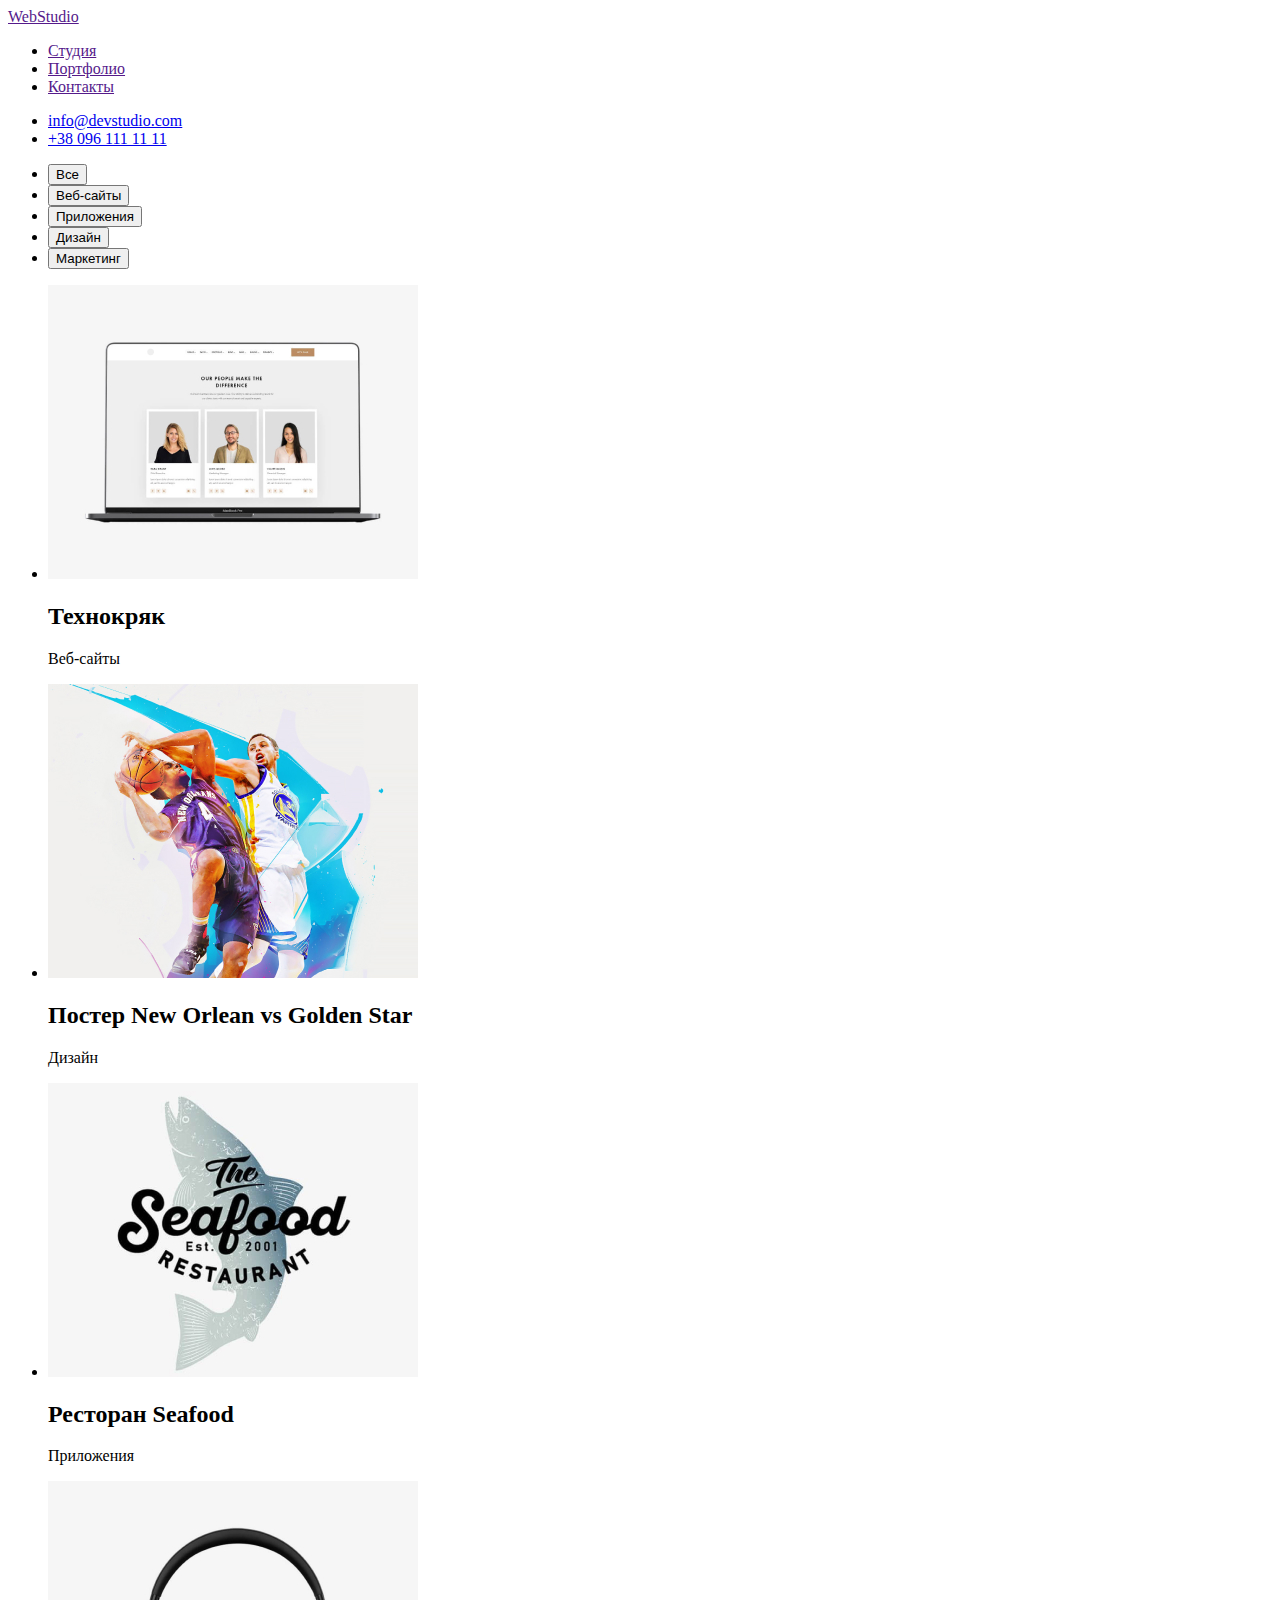
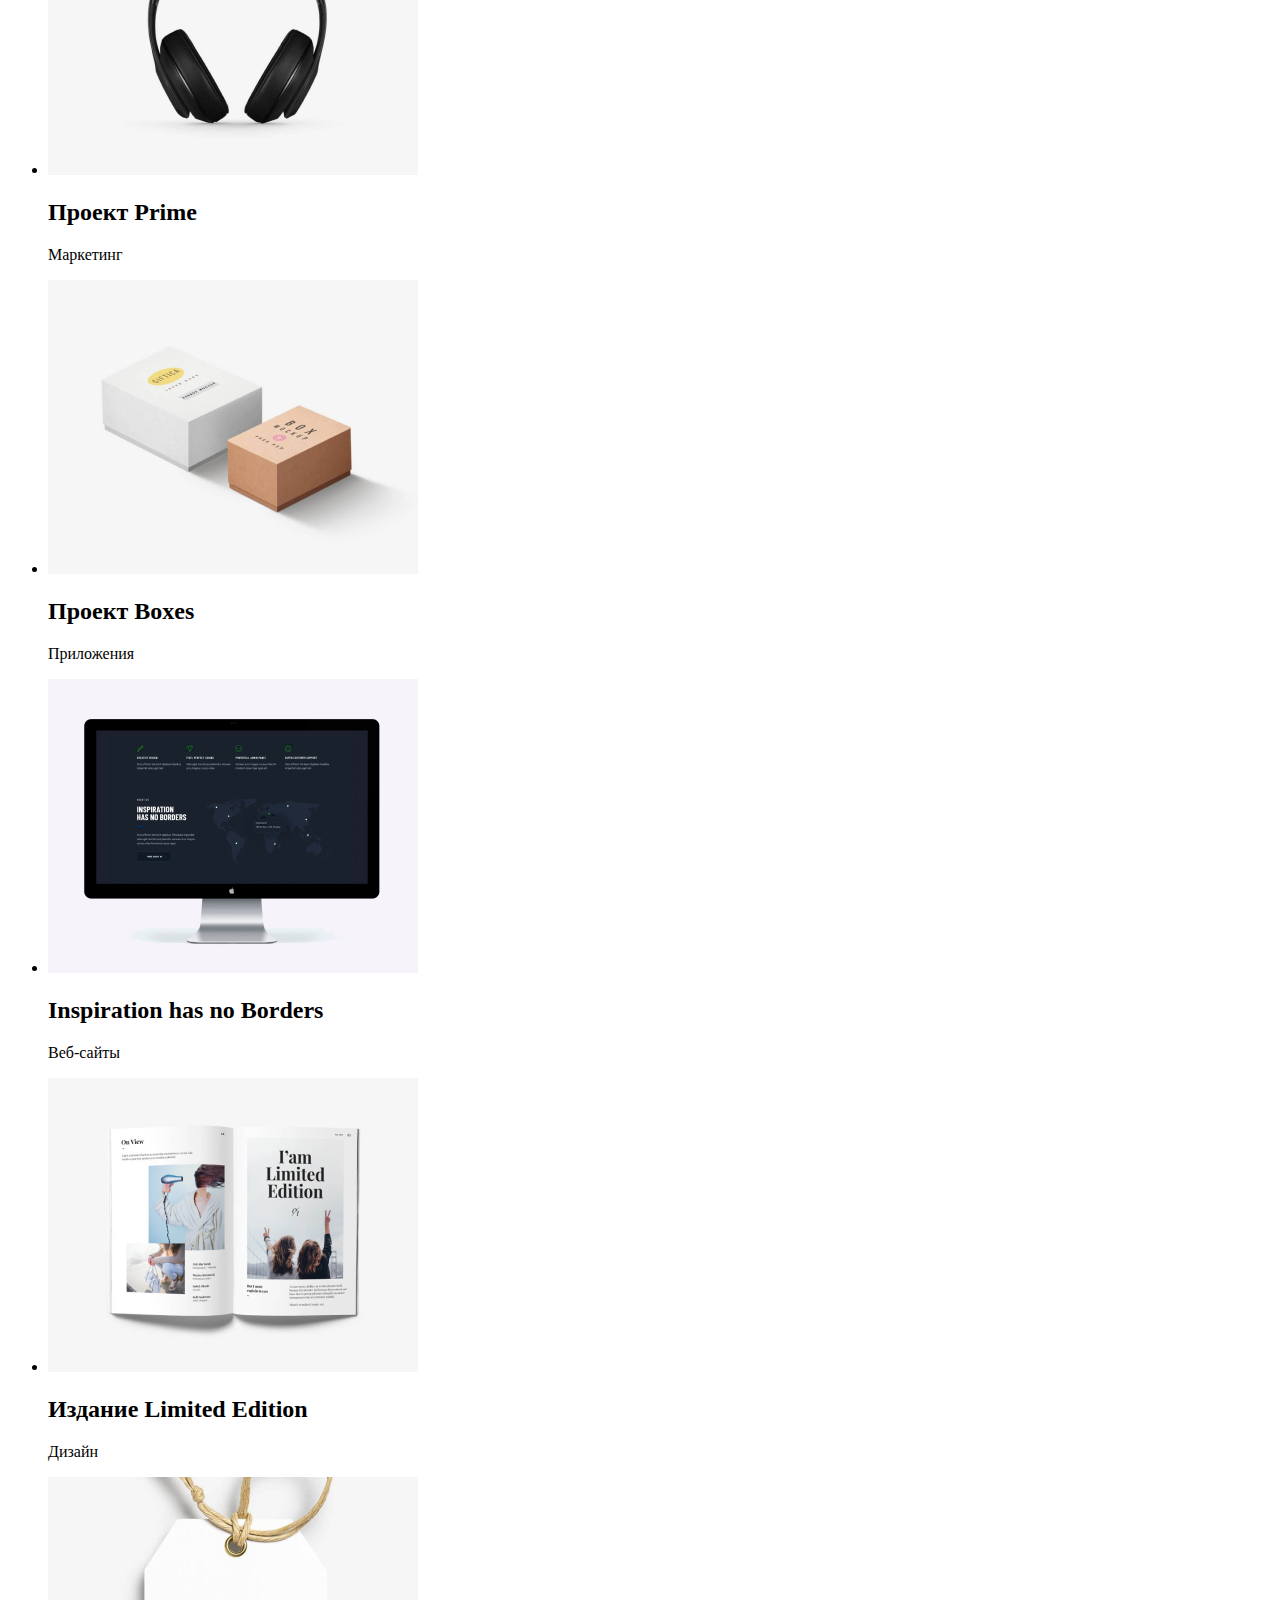
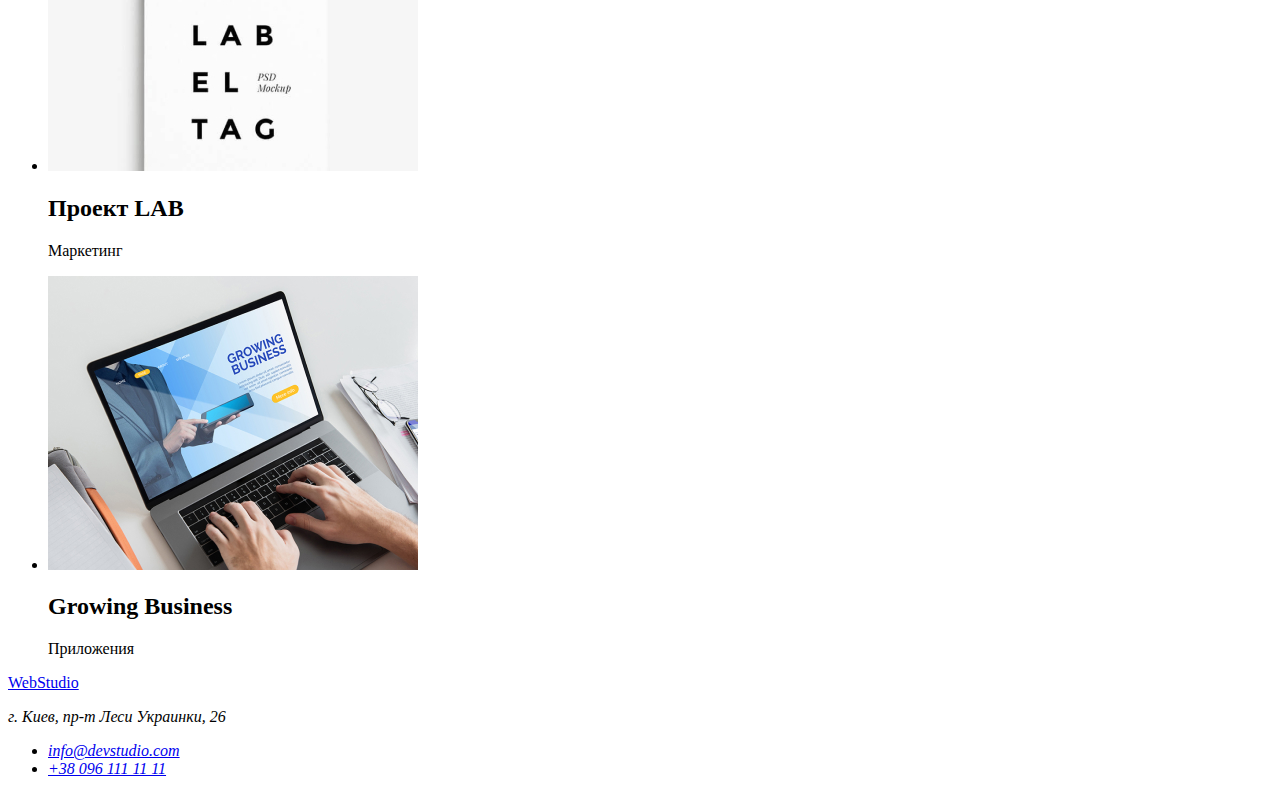
==== portofolio.html @ fb220330 "Сделана разметка Портофолио html" ====
<!DOCTYPE html>
<html lang="ru">
<head>
    <meta charset="UTF-8">
    <meta name="viewport" content="width=device-width, initial-scale=1.0">
    <title>WebStudio-Портфолио</title>
</head>
<body>
    <!--Навигация-->
    <header>
        <nav>
            <a href=""> WebStudio </a>
            <ul>
                <li><a href="">Студия</a></li>
                <li><a href="">Портфолио</a></li>
                <li><a href="">Контакты</a></li>
            </ul>
        </nav>   
            <ul>
                <li><a href="mailto:info@devstudio.com">info@devstudio.com</a></li>
                <li><a href="telto:+380961111111">+38 096 111 11 11</a></li>
            </ul>
    </header>

<!--Виды проектов-->
    <section>
        <ul>
            <li><button>Все</button></li>
            <li><button>Веб-сайты</button></li>
            <li><button>Приложения</button></li>
            <li><button>Дизайн</button></li>
            <li><button>Маркетинг</button></li>
        </ul>
    </section>

<!--Все Проекты-->
    <section>
        <ul>
            <li>
                <img src="/portfolio_img/portfolio-1.jpg" width="370" height="294" alt="Экран компьютера">
                    <h2>Технокряк</h2>
                    <p>Веб-сайты</p>
            </li>
            <li>
                <img src="/portfolio_img/portfolio-2.jpg" width="370" height="294" alt="Баскетболисты">
                    <h2>Постер New Orlean vs Golden Star</h2>
                    <p>Дизайн</p>
            </li>
            <li>
                <img src="/portfolio_img/portfolio-3.jpg" width="370" height="294" alt="Лого ресторана">
                    <h2>Ресторан Seafood</h2>
                    <p>Приложения</p>
            </li>
            <li>
                <img src="/portfolio_img/portfolio-4.jpg" width="370" height="294" alt="Наушники">
                    <h2>Проект Prime</h2>
                    <p>Маркетинг</p>
            </li>
            <li>
                <img src="/portfolio_img/portfolio-5.jpg" width="370" height="294" alt="Коробки">
                    <h2>Проект Boxes</h2>
                    <p>Приложения</p>
            </li>
            <li>
                <img src="/portfolio_img/portfolio-6.jpg" width="370" height="294" alt="Экран монитора">
                    <h2>Inspiration has no Borders</h2>
                    <p>Веб-сайты</p>
            </li>
            <li>
                <img src="portfolio_img/portfolio-7.jpg"width="370" height="294"  alt="Газета">
                    <h2>Издание Limited Edition</h2>
                    <p>Дизайн</p>
            </li>
            <li>
                <img src="/portfolio_img/portfolio-8.jpg" width="370" height="294" alt="Этикетка">
                    <h2>Проект LAB</h2>
                    <p>Маркетинг</p>
            </li>
            <li>
                <img src="/portfolio_img/portfolio-9.jpg" alt="Ноутбук">
                    <h2>Growing Business</h2>
                    <p>Приложения</p>
            </li>
        </ul>
    </section>
    
<!--Подвал страницы-->
<footer>
    <a href="/index.html"> WebStudio </a>  
    
<!--Контакты и адрес-->
      <address>
          <p> г. Киев, пр-т Леси Украинки, 26 </p>
          <ul>
            <li><a href="mailto:info@devstudio.com">info@devstudio.com</a></li>
            <li><a href="telto:+380961111111">+38 096 111 11 11</a></li>  
          </ul>
      </address>
</footer>
</body>
</html>
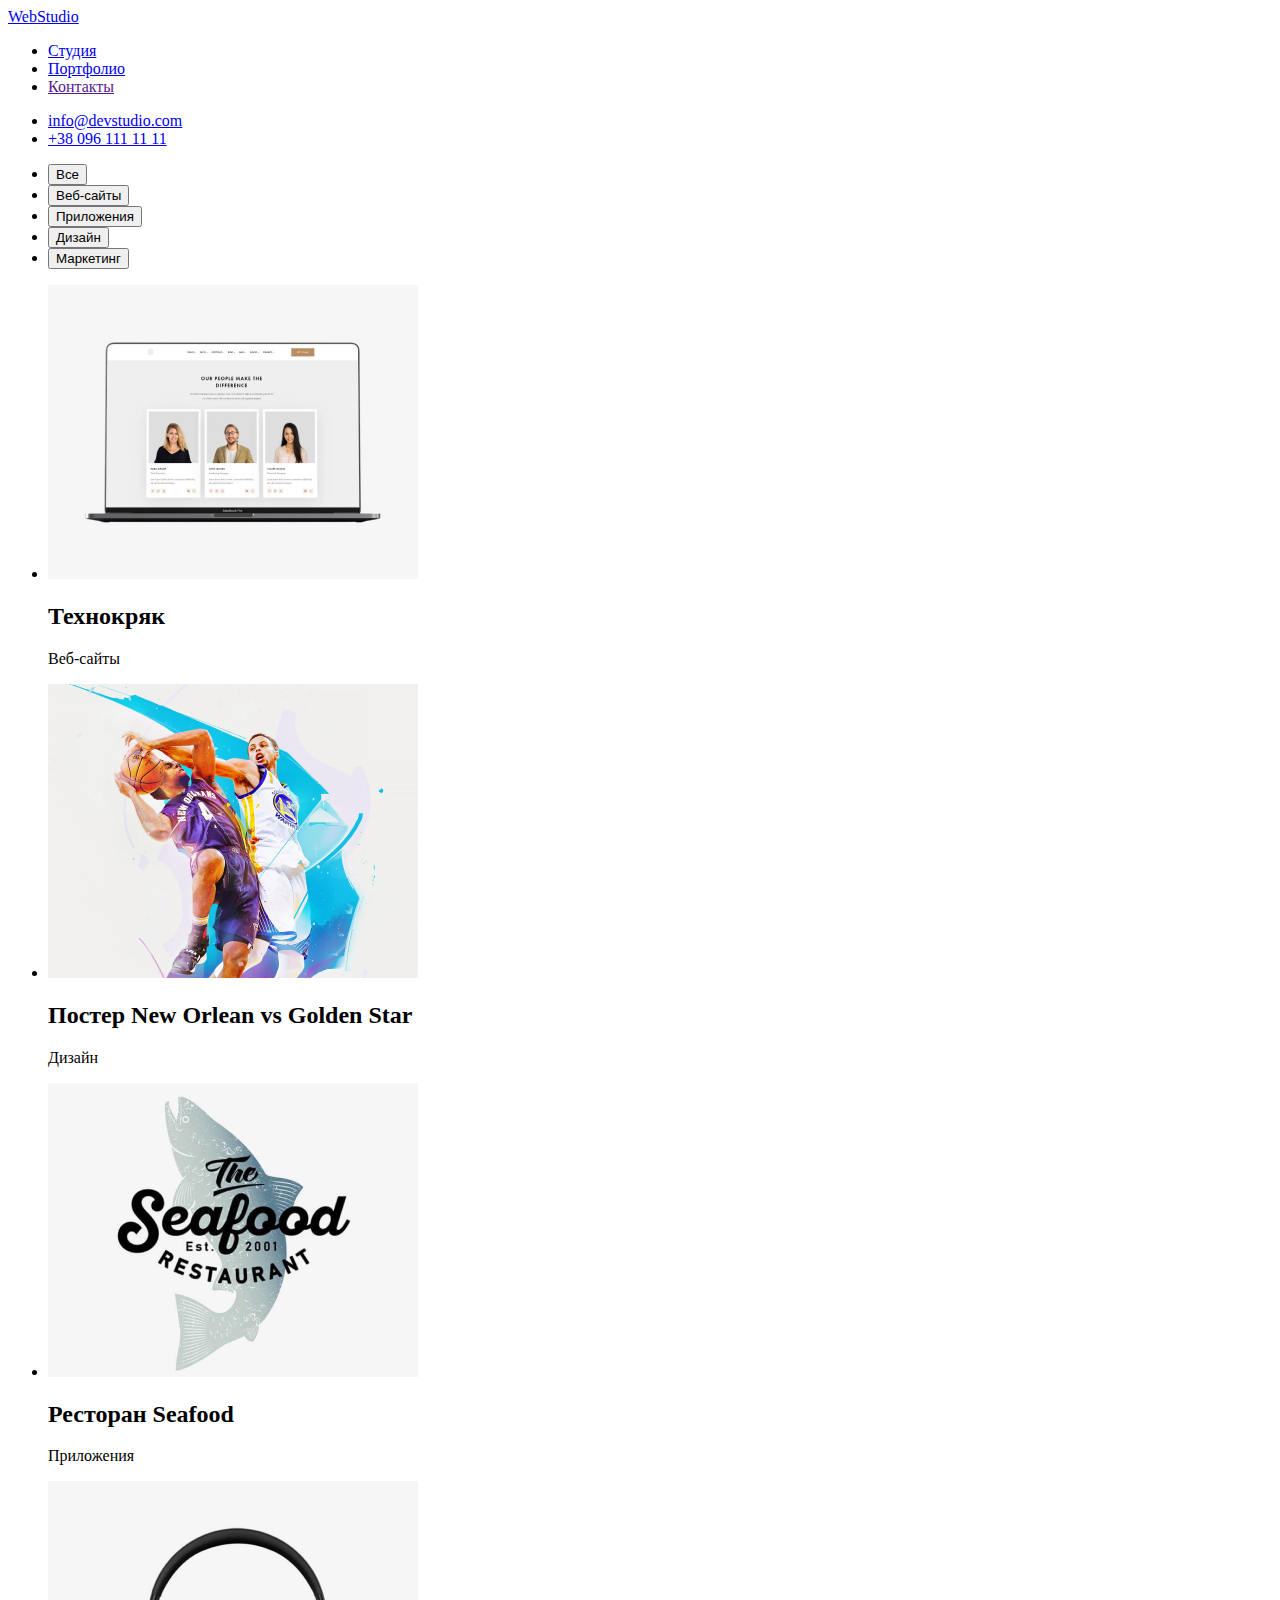
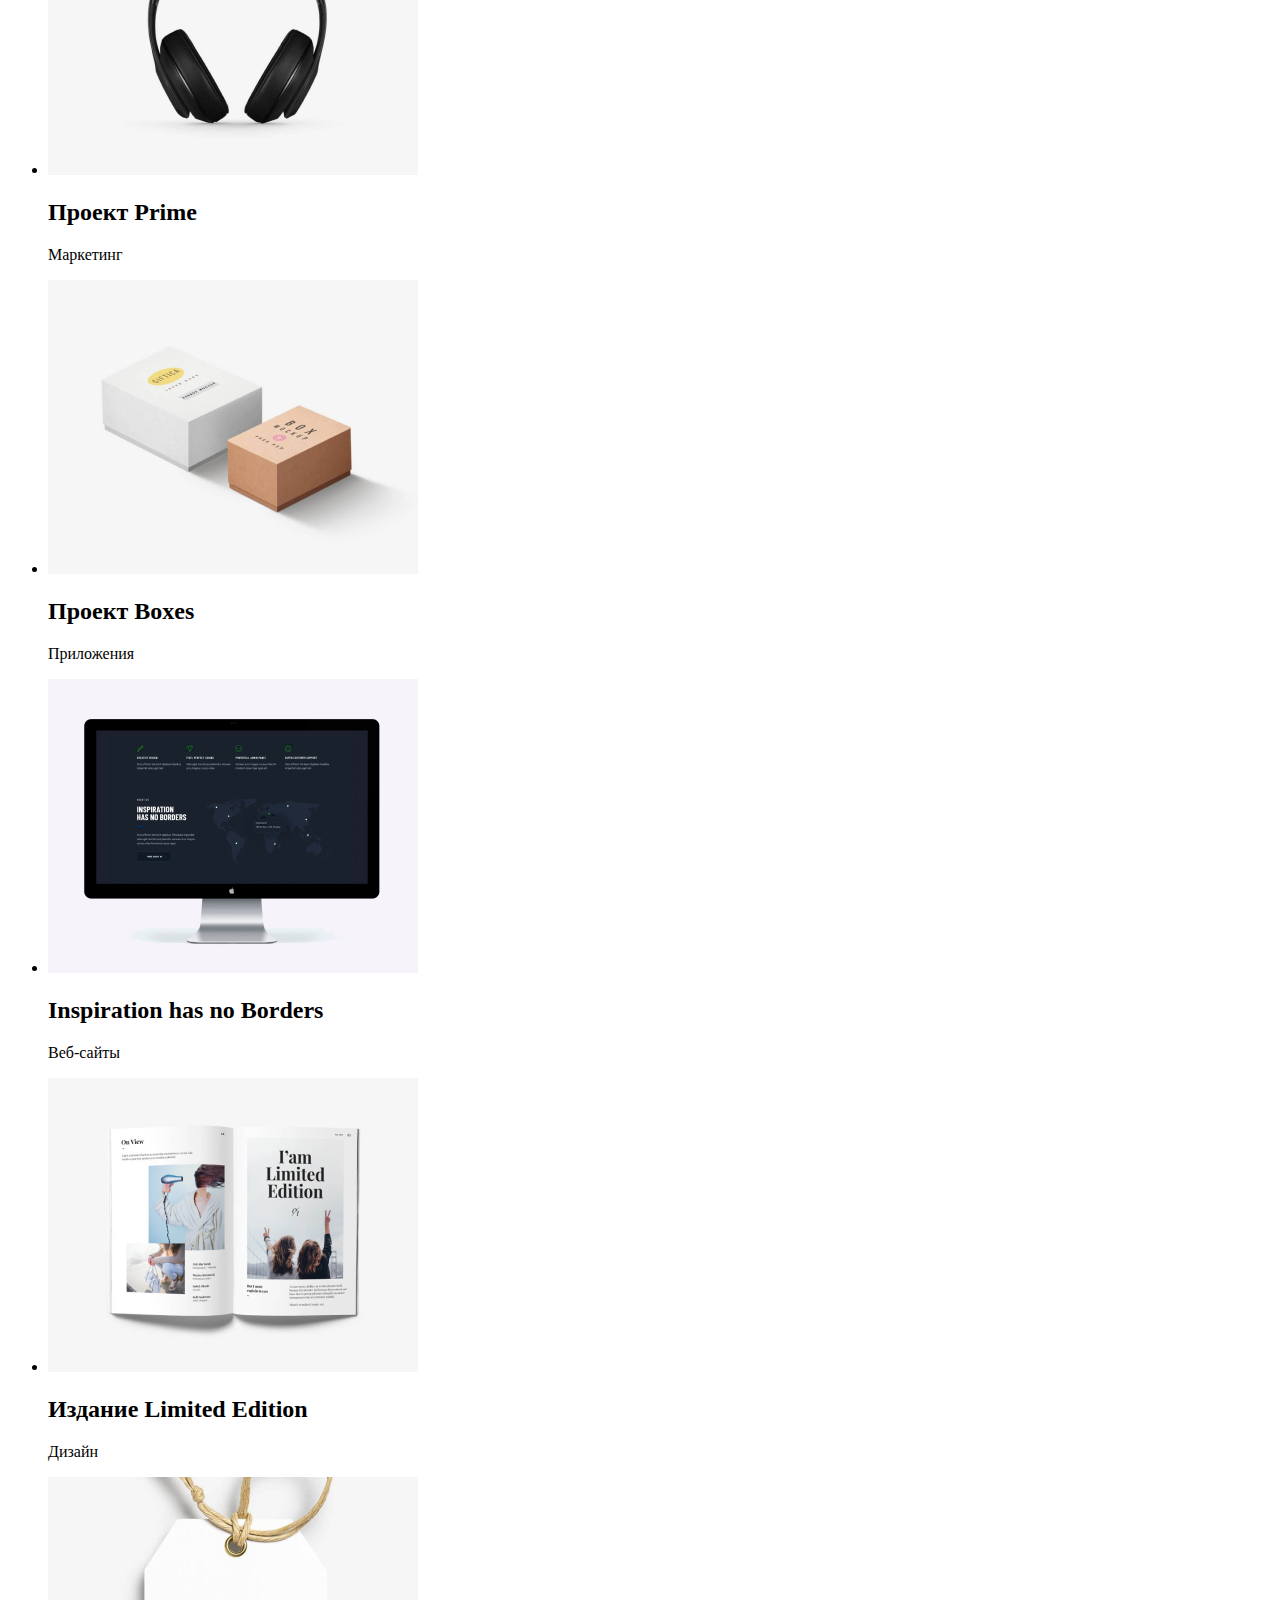
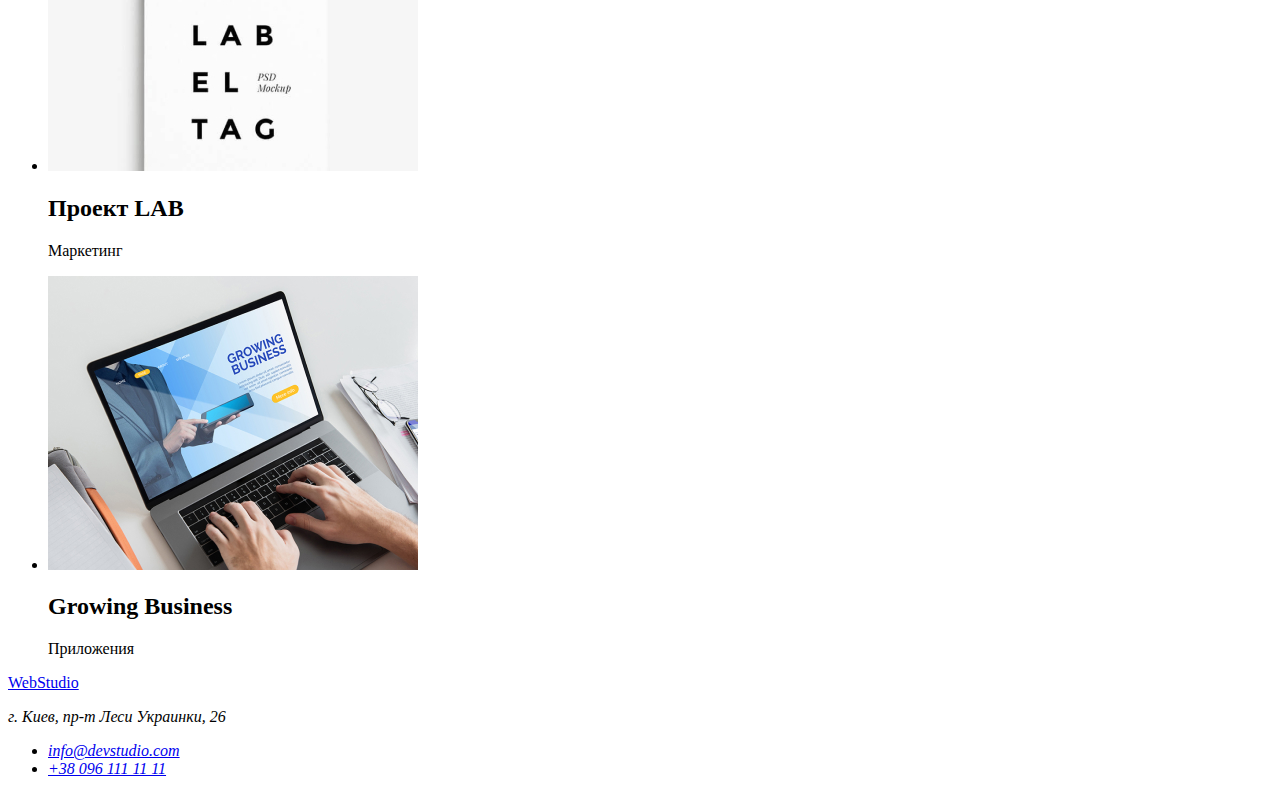
==== commit 08dd083f: "Добавлена страница Студио" ====
--- a/portofolio.html
+++ b/portofolio.html
@@ -9,10 +9,10 @@
     <!--Навигация-->
     <header>
         <nav>
-            <a href=""> WebStudio </a>
+            <a href="/index.html"> WebStudio </a>
             <ul>
-                <li><a href="">Студия</a></li>
-                <li><a href="">Портфолио</a></li>
+                <li><a href="/index.html">Студия</a></li>
+                <li><a href="/portofolio.html">Портфолио</a></li>
                 <li><a href="">Контакты</a></li>
             </ul>
         </nav>   
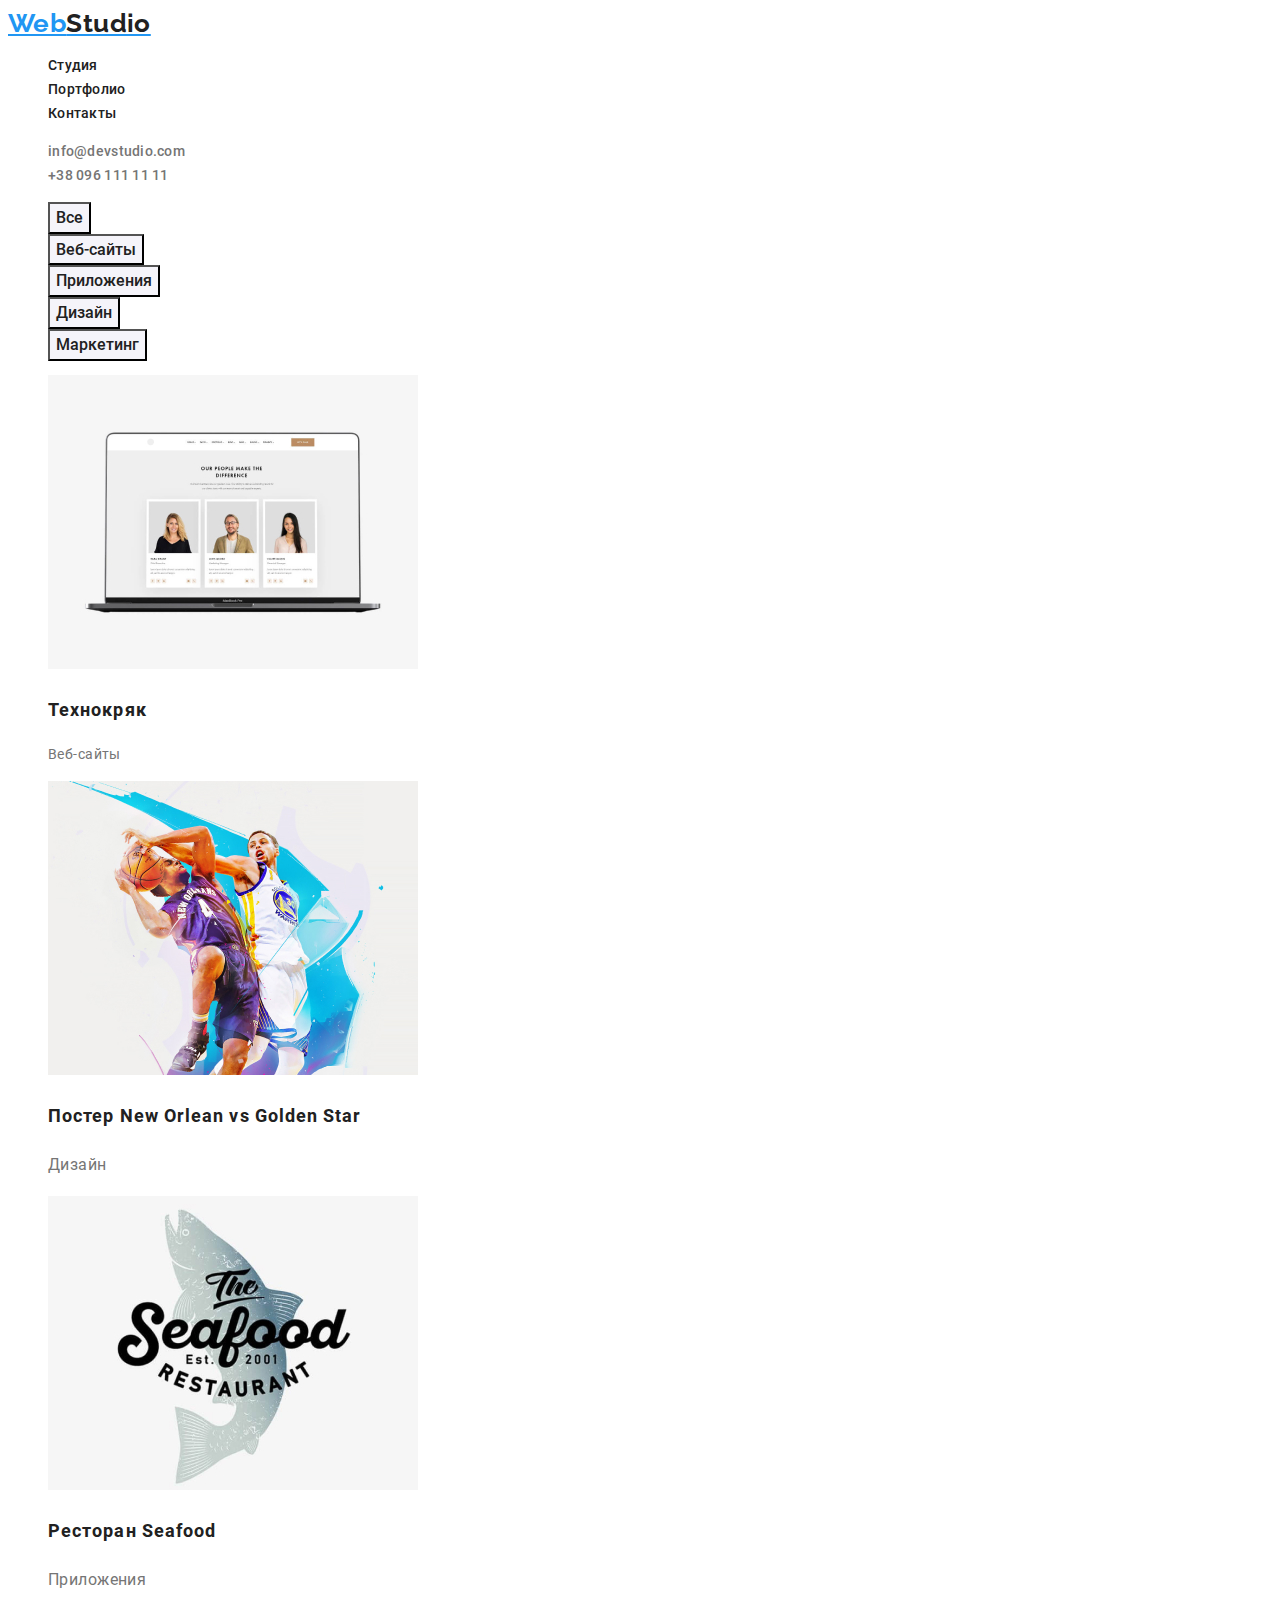
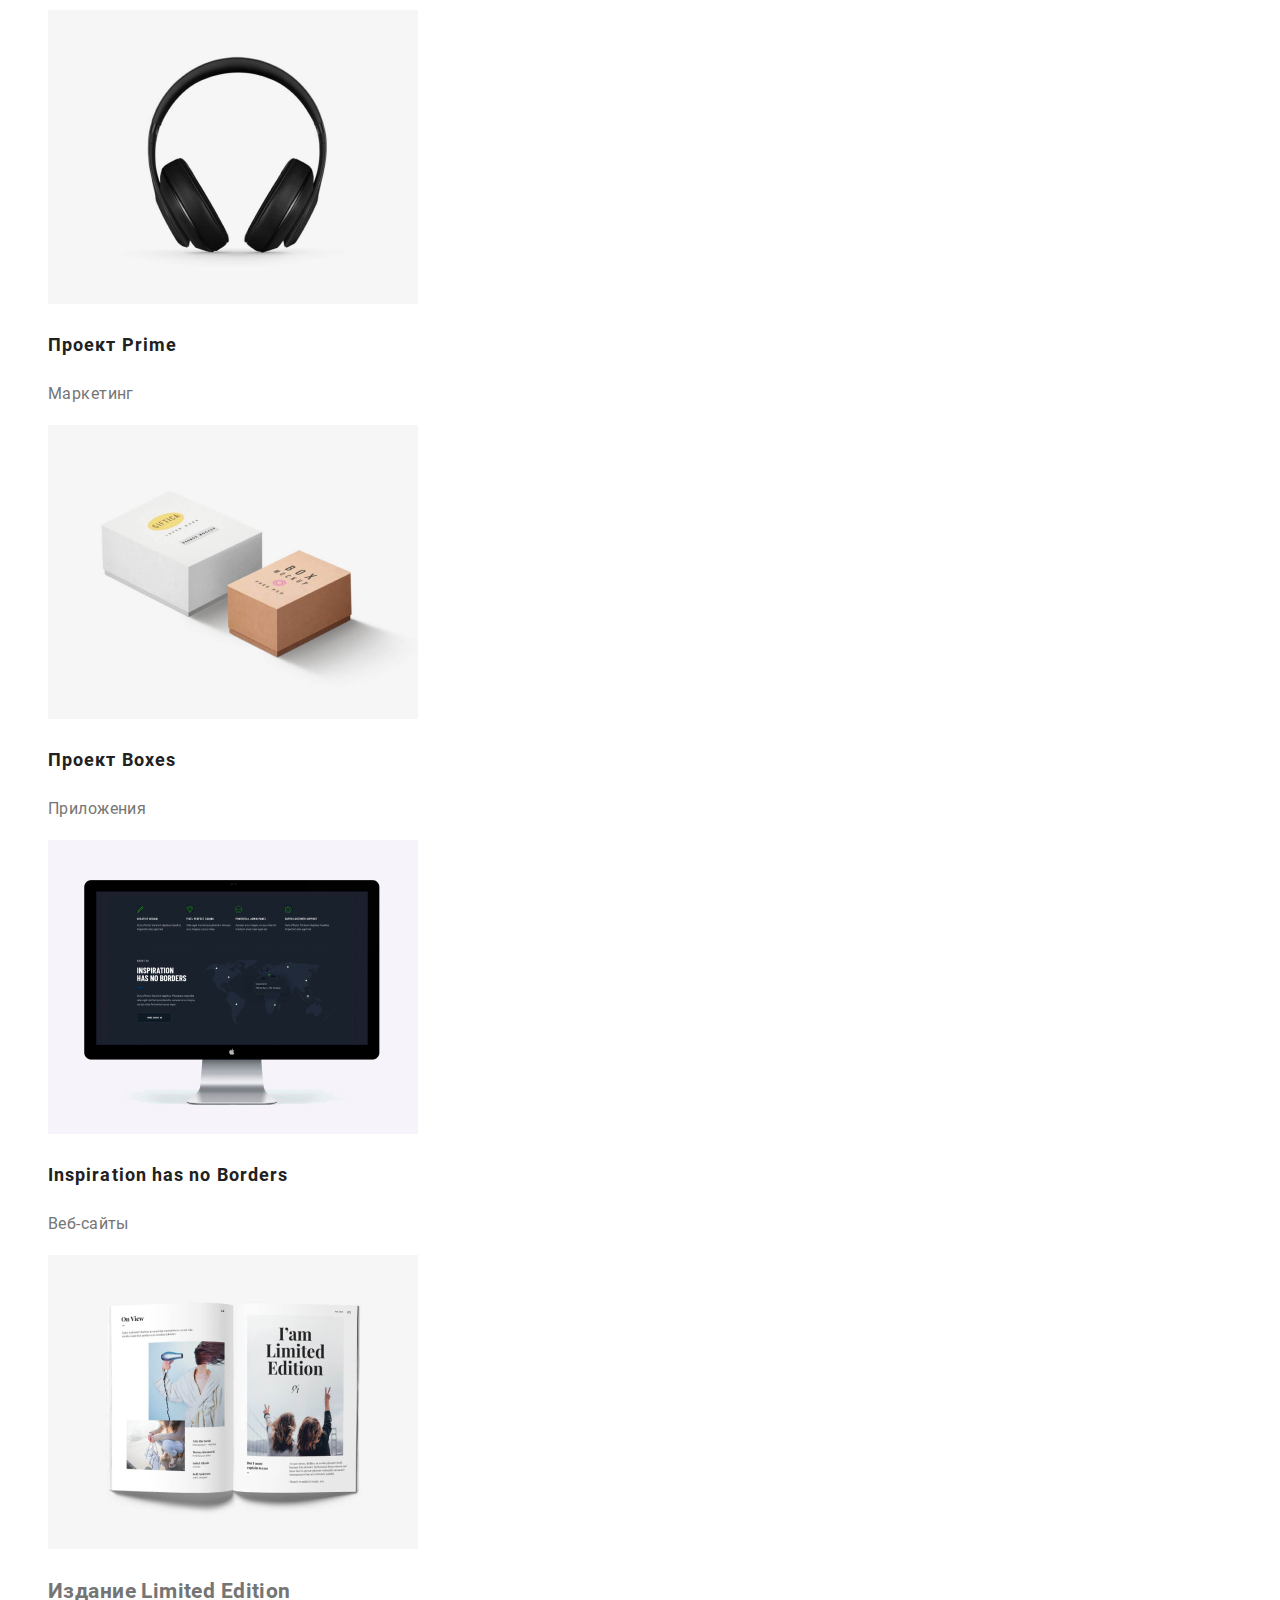
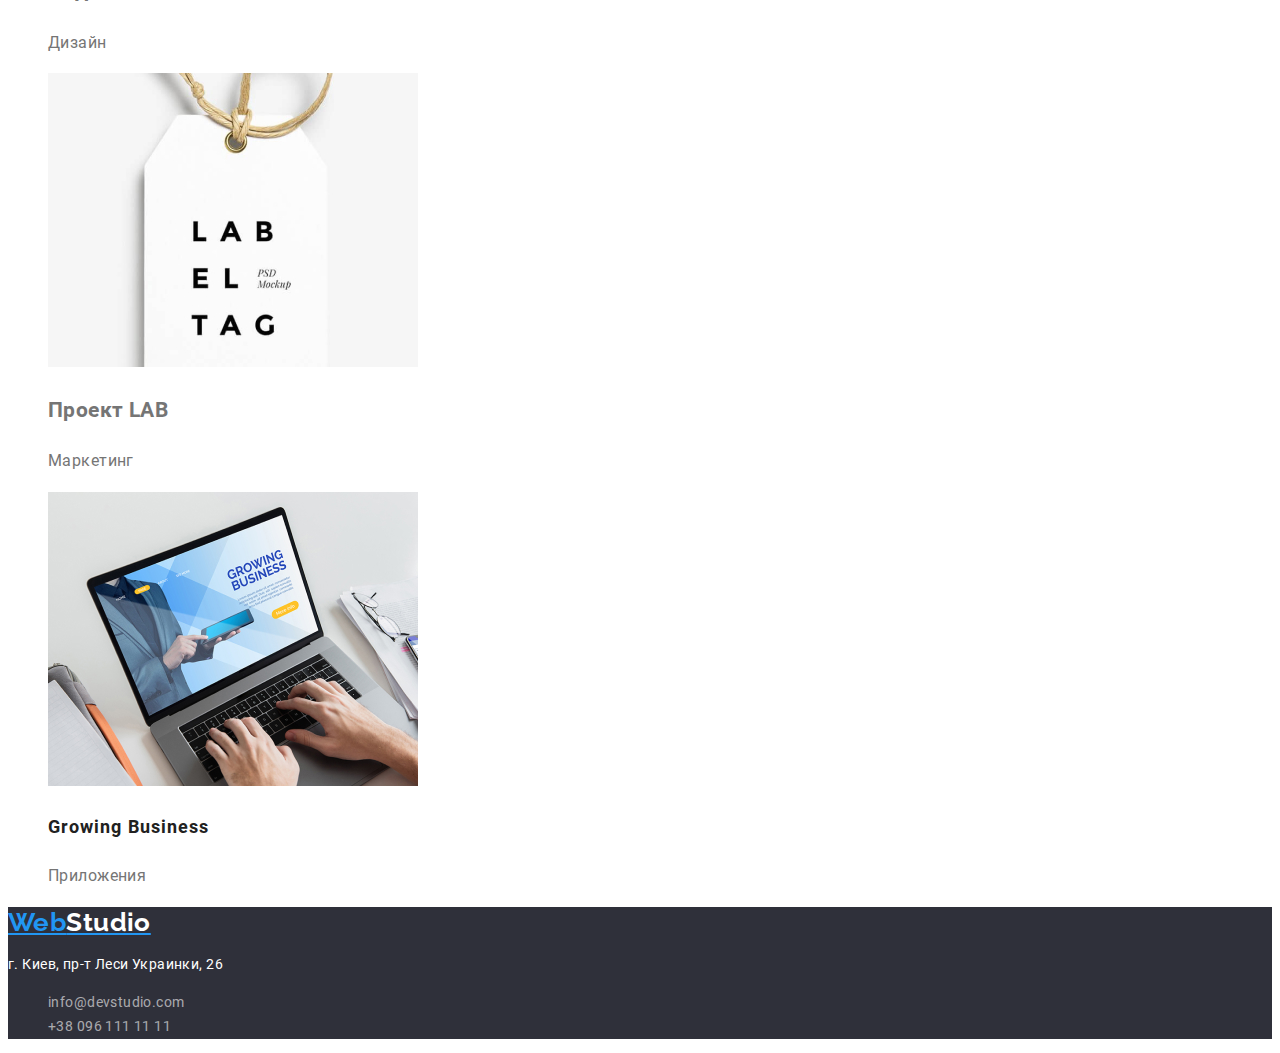
==== commit fdcf9cf8: "Добавлены цвета к странице Студио и Портфолио" ====
--- a/portofolio.html
+++ b/portofolio.html
@@ -3,99 +3,104 @@
 <head>
     <meta charset="UTF-8">
     <meta name="viewport" content="width=device-width, initial-scale=1.0">
-    <title>WebStudio-Портфолио</title>
+    <title>WebStudio</title>
+    <link href="https://fonts.googleapis.com/css2?family=Raleway:wght@700&display=swap" rel="stylesheet">
+    <link rel="stylesheet" href="./css/style.css">
 </head>
 <body>
-    <!--Навигация-->
-    <header>
-        <nav>
-            <a href="/index.html"> WebStudio </a>
-            <ul>
-                <li><a href="/index.html">Студия</a></li>
-                <li><a href="/portofolio.html">Портфолио</a></li>
-                <li><a href="">Контакты</a></li>
-            </ul>
-        </nav>   
-            <ul>
-                <li><a href="mailto:info@devstudio.com">info@devstudio.com</a></li>
-                <li><a href="telto:+380961111111">+38 096 111 11 11</a></li>
-            </ul>
-    </header>
+ <!--Навигация-->
+ <header>
+    <nav>
+        <a href="/index.html" class="logo-web">Web<span class="logo-studio">Studio</span></a>
+        <ul class="site-nav">
+            <li class="site-nav-item"><a href="/index.html" class="link site-nav-link">Студия</a></li>
+            <li class="site-nav-item"><a href="/portofolio.html" class="link site-nav-link">Портфолио</a></li>
+            <li class="site-nav-item"><a href="#contacts" class="link site-nav-link">Контакты</a></li>
+        </ul>
+    </nav>   
+        <ul class="site-contacts">
+            <li class="site-contacts-item"><a href="mailto:info@devstudio.com" class="link site-contacts-link">info@devstudio.com</a></li>
+            <li class="site-contacts-item"><a href="telto:+380961111111" class="link site-contacts-link">+38 096 111 11 11</a></li>
+        </ul>
+</header>
 
 <!--Виды проектов-->
-    <section>
-        <ul>
-            <li><button>Все</button></li>
-            <li><button>Веб-сайты</button></li>
-            <li><button>Приложения</button></li>
-            <li><button>Дизайн</button></li>
-            <li><button>Маркетинг</button></li>
+
+<h1 hidden>Project Types</h1>
+    <section class="project-types">
+        <ul class="project-types-list">
+            <li ><button class="project-types-button">Все</button></li>
+            <li><button class="project-types-button">Веб-сайты</button></li>
+            <li ><button class="project-types-button">Приложения</button></li>
+            <li ><button class="project-types-button">Дизайн</button></li>
+            <li ><button class="project-types-button">Маркетинг</button></li>
         </ul>
     </section>
 
 <!--Все Проекты-->
-    <section>
+<h1 hidden> All Projects</h1>
+    <section class="all-projects">
         <ul>
             <li>
                 <img src="/portfolio_img/portfolio-1.jpg" width="370" height="294" alt="Экран компьютера">
-                    <h2>Технокряк</h2>
+                    <h2 class="project-name">Технокряк</h2>
                     <p>Веб-сайты</p>
             </li>
             <li>
                 <img src="/portfolio_img/portfolio-2.jpg" width="370" height="294" alt="Баскетболисты">
-                    <h2>Постер New Orlean vs Golden Star</h2>
-                    <p>Дизайн</p>
+                    <h2 class="project-name">Постер New Orlean vs Golden Star</h2>
+                    <p class="project-class">Дизайн</p>
             </li>
             <li>
                 <img src="/portfolio_img/portfolio-3.jpg" width="370" height="294" alt="Лого ресторана">
-                    <h2>Ресторан Seafood</h2>
-                    <p>Приложения</p>
+                    <h2 class="project-name">Ресторан Seafood</h2>
+                    <p class="project-class">Приложения</p>
             </li>
             <li>
                 <img src="/portfolio_img/portfolio-4.jpg" width="370" height="294" alt="Наушники">
-                    <h2>Проект Prime</h2>
-                    <p>Маркетинг</p>
+                    <h2 class="project-name">Проект Prime</h2>
+                    <p class="project-class">Маркетинг</p>
             </li>
             <li>
                 <img src="/portfolio_img/portfolio-5.jpg" width="370" height="294" alt="Коробки">
-                    <h2>Проект Boxes</h2>
-                    <p>Приложения</p>
+                    <h2 class="project-name">Проект Boxes</h2>
+                    <p class="project-class">Приложения</p>
             </li>
             <li>
                 <img src="/portfolio_img/portfolio-6.jpg" width="370" height="294" alt="Экран монитора">
-                    <h2>Inspiration has no Borders</h2>
-                    <p>Веб-сайты</p>
+                    <h2 class="project-name">Inspiration has no Borders</h2>
+                    <p class="project-class">Веб-сайты</p>
             </li>
             <li>
                 <img src="portfolio_img/portfolio-7.jpg"width="370" height="294"  alt="Газета">
                     <h2>Издание Limited Edition</h2>
-                    <p>Дизайн</p>
+                    <p class="project-class">Дизайн</p>
             </li>
             <li>
                 <img src="/portfolio_img/portfolio-8.jpg" width="370" height="294" alt="Этикетка">
                     <h2>Проект LAB</h2>
-                    <p>Маркетинг</p>
+                    <p class="project-class">Маркетинг</p>
             </li>
             <li>
                 <img src="/portfolio_img/portfolio-9.jpg" alt="Ноутбук">
-                    <h2>Growing Business</h2>
-                    <p>Приложения</p>
+                    <h2 class="project-name">Growing Business</h2>
+                    <p class="project-class">Приложения</p>
             </li>
         </ul>
     </section>
     
 <!--Подвал страницы-->
 <footer>
-    <a href="/index.html"> WebStudio </a>  
+    <a class="logo-web" href="/index.html">Web<span class="logo-footer">Studio</span></a>
     
 <!--Контакты и адрес-->
-      <address>
-          <p> г. Киев, пр-т Леси Украинки, 26 </p>
-          <ul>
-            <li><a href="mailto:info@devstudio.com">info@devstudio.com</a></li>
-            <li><a href="telto:+380961111111">+38 096 111 11 11</a></li>  
-          </ul>
-      </address>
+    <address id="contacts">
+        <p class="address"> г. Киев, пр-т Леси Украинки, 26 </p>
+        <ul class="site-contacts">
+            <li class="site-contacts-item"><a href="mailto:info@devstudio.com" class="link site-contacts-link-2">info@devstudio.com</a></li>
+            <li class="site-contacts-item"><a href="telto:+380961111111" class="link site-contacts-link-2">+38 096 111 11 11</a></li>
+        </ul>
+    </address>
 </footer>
 </body>
 </html>--- a/css/style.css
+++ b/css/style.css
@@ -0,0 +1,234 @@
+/* roboto-regular - latin_cyrillic */
+@font-face {
+    font-family: 'Roboto';
+    font-style: normal;
+    font-weight: 400;
+    src: url('../fonts/roboto-v20-latin_cyrillic-regular.eot'); 
+    src: local('Roboto'), local('Roboto-Regular'),
+         url('../fonts/roboto-v20-latin_cyrillic-regular.eot?#iefix') format('embedded-opentype'), 
+         url('../fonts/roboto-v20-latin_cyrillic-regular.woff2') format('woff2'), 
+         url('../fonts/roboto-v20-latin_cyrillic-regular.woff') format('woff'), 
+         url('../fonts/roboto-v20-latin_cyrillic-regular.ttf') format('truetype'), 
+         url('../fonts/roboto-v20-latin_cyrillic-regular.svg#Roboto') format('svg'); 
+  }
+  /* roboto-500 - latin_cyrillic */
+  @font-face {
+    font-family: 'Roboto';
+    font-style: normal;
+    font-weight: 500;
+    src: url('../fonts/roboto-v20-latin_cyrillic-500.eot'); 
+    src: local('Roboto Medium'), local('Roboto-Medium'),
+         url('../fonts/roboto-v20-latin_cyrillic-500.eot?#iefix') format('embedded-opentype'), 
+         url('../fonts/roboto-v20-latin_cyrillic-500.woff2') format('woff2'), 
+         url('../fonts/roboto-v20-latin_cyrillic-500.woff') format('woff'), 
+         url('../fonts/roboto-v20-latin_cyrillic-500.ttf') format('truetype'), 
+         url('../fonts/roboto-v20-latin_cyrillic-500.svg#Roboto') format('svg'); 
+  }
+  /* roboto-700 - latin_cyrillic */
+  @font-face {
+    font-family: 'Roboto';
+    font-style: normal;
+    font-weight: 700;
+    src: url('../fonts/roboto-v20-latin_cyrillic-700.eot');
+    src: local('Roboto Bold'), local('Roboto-Bold'),
+         url('../fonts/roboto-v20-latin_cyrillic-700.eot?#iefix') format('embedded-opentype'), 
+         url('../fonts/roboto-v20-latin_cyrillic-700.woff2') format('woff2'), 
+         url('../fonts/roboto-v20-latin_cyrillic-700.woff') format('woff'), 
+         url('../fonts/roboto-v20-latin_cyrillic-700.ttf') format('truetype'), 
+         url('../fonts/roboto-v20-latin_cyrillic-700.svg#Roboto') format('svg'); 
+  }
+  /* roboto-900 - latin_cyrillic */
+  @font-face {
+    font-family: 'Roboto';
+    font-style: normal;
+    font-weight: 900;
+    src: url('../fonts/roboto-v20-latin_cyrillic-900.eot'); 
+    src: local('Roboto Black'), local('Roboto-Black'),
+         url('../fonts/roboto-v20-latin_cyrillic-900.eot?#iefix') format('embedded-opentype'), 
+         url('../fonts/roboto-v20-latin_cyrillic-900.woff2') format('woff2'), 
+         url('../fonts/roboto-v20-latin_cyrillic-900.woff') format('woff'), 
+         url('../fonts/roboto-v20-latin_cyrillic-900.ttf') format('truetype'), 
+         url('../fonts/roboto-v20-latin_cyrillic-900.svg#Roboto') format('svg'); 
+  }
+
+:root {
+    --main-text-color:#757575;
+    --accent-color:  #2196F3;
+    --black: #212121;
+    --white: #FFFFFF;
+    --dark-bg: #2F303A;
+    --grey-bg: #F5F4FA;
+   }
+
+body{
+    font-family: "Roboto", sans-serif;
+    font-size: 14px;
+    line-height: 1.71;
+    letter-spacing: 0.03em;
+    color: var(--main-text-color);
+}
+
+li{
+    list-style: none;
+}
+
+.link {
+    color: inherit;
+    text-decoration: none;
+}
+
+.link:hover,
+.link:focus {
+    color: var(--accent-color);
+}
+
+.section-title {
+    font-weight: bold;
+    font-size: 36px;
+    line-height: 1.67;
+    text-align: center;
+    letter-spacing: 0.03em;
+    color: var(--black);
+}
+
+    /*logo*/
+
+.logo-web {
+    font-family: "Raleway", sans-serif;
+    font-weight: bold;
+    font-size: 26px;
+    line-height: 1.19;
+    color: var(--accent-color);    
+}
+
+.logo-studio{
+    color: var(--black);
+}
+
+.logo-footer{
+    color: var(--white);
+}
+    /*site navigation header*/
+
+.site-nav-link {
+    font-weight: 500;
+    font-size: 14px;
+    line-height: 1.14;
+    letter-spacing: 0.02em;
+    color: var(--black);
+}
+
+    /*contacts*/
+
+.site-contacts-link {
+    font-style: normal;
+    font-weight: 500;
+    font-size: 14px;
+    line-height: 1.14;
+    letter-spacing: 0.02em;
+}
+.site-contacts-link-2{
+    font-style: normal;
+    font-size: 14px;
+    line-height: 1.71;
+    color: rgba(255, 255, 255, 0.6);
+}
+    /* hero */
+
+.hero-title {
+    font-weight: 900;
+    font-size: 44px;
+    line-height: 1.36;
+    text-align: center;
+    letter-spacing: 0.06em;
+    text-transform: uppercase;
+    color: var(--white);
+}
+    
+.hero-button{
+    color: var(--white);
+    background-color: var(--accent-color);
+    text-decoration: none;
+    font-weight: 700;
+    font-size: 16px;
+    line-height: 1.87;
+    /* text bg */
+    display: flex;
+    align-items: center;
+    text-align: center;
+    letter-spacing: 0.06em;
+}
+
+.hero,
+footer{
+    background-color: var(--dark-bg);
+}
+
+    /*Details List*/
+
+.details-list-title{
+    font-weight: bold;
+    font-size: 14px;
+    line-height: 1.14;
+    text-transform: uppercase;
+    color: var(--black)
+}
+
+.details-list-descr{
+font-size: 14px;
+line-height: 1.71;
+}
+
+/* Team list*/
+
+.team-list-title{
+    font-weight: 500;
+    font-size: 16px;
+    line-height: 1.19;
+        color: var(--black);
+}
+
+.team-list-position{
+    font-size: 16px;
+    line-height: 1.19; 
+    }
+
+    /*Bg Team list*/    
+.section-team {
+    background-color: var(--grey-bg)
+}
+    /*address*/
+.address{
+    font-style: normal;
+    font-size: 14px;
+    line-height: 1.71;
+    color: var(--white);
+}
+ 
+.project-types-button{
+    font-family: "Roboto", sans-serif;
+    font-weight: 500;
+    font-size: 16px;
+    line-height: 1.62;
+    color:var(--black);
+/* button project types bg */
+   background-color: var(--grey-bg);
+}
+
+.project-types-button:hover,
+.project-types-button:focus{
+    background-color: var(--accent-color);
+}
+
+.project-name{
+    font-weight: bold;
+    font-size: 18px;
+    line-height: 2;
+    letter-spacing: 0.06em;
+    color: var(--black);
+}
+
+.project-class{
+    font-size: 16px;
+    line-height: 1.87;
+}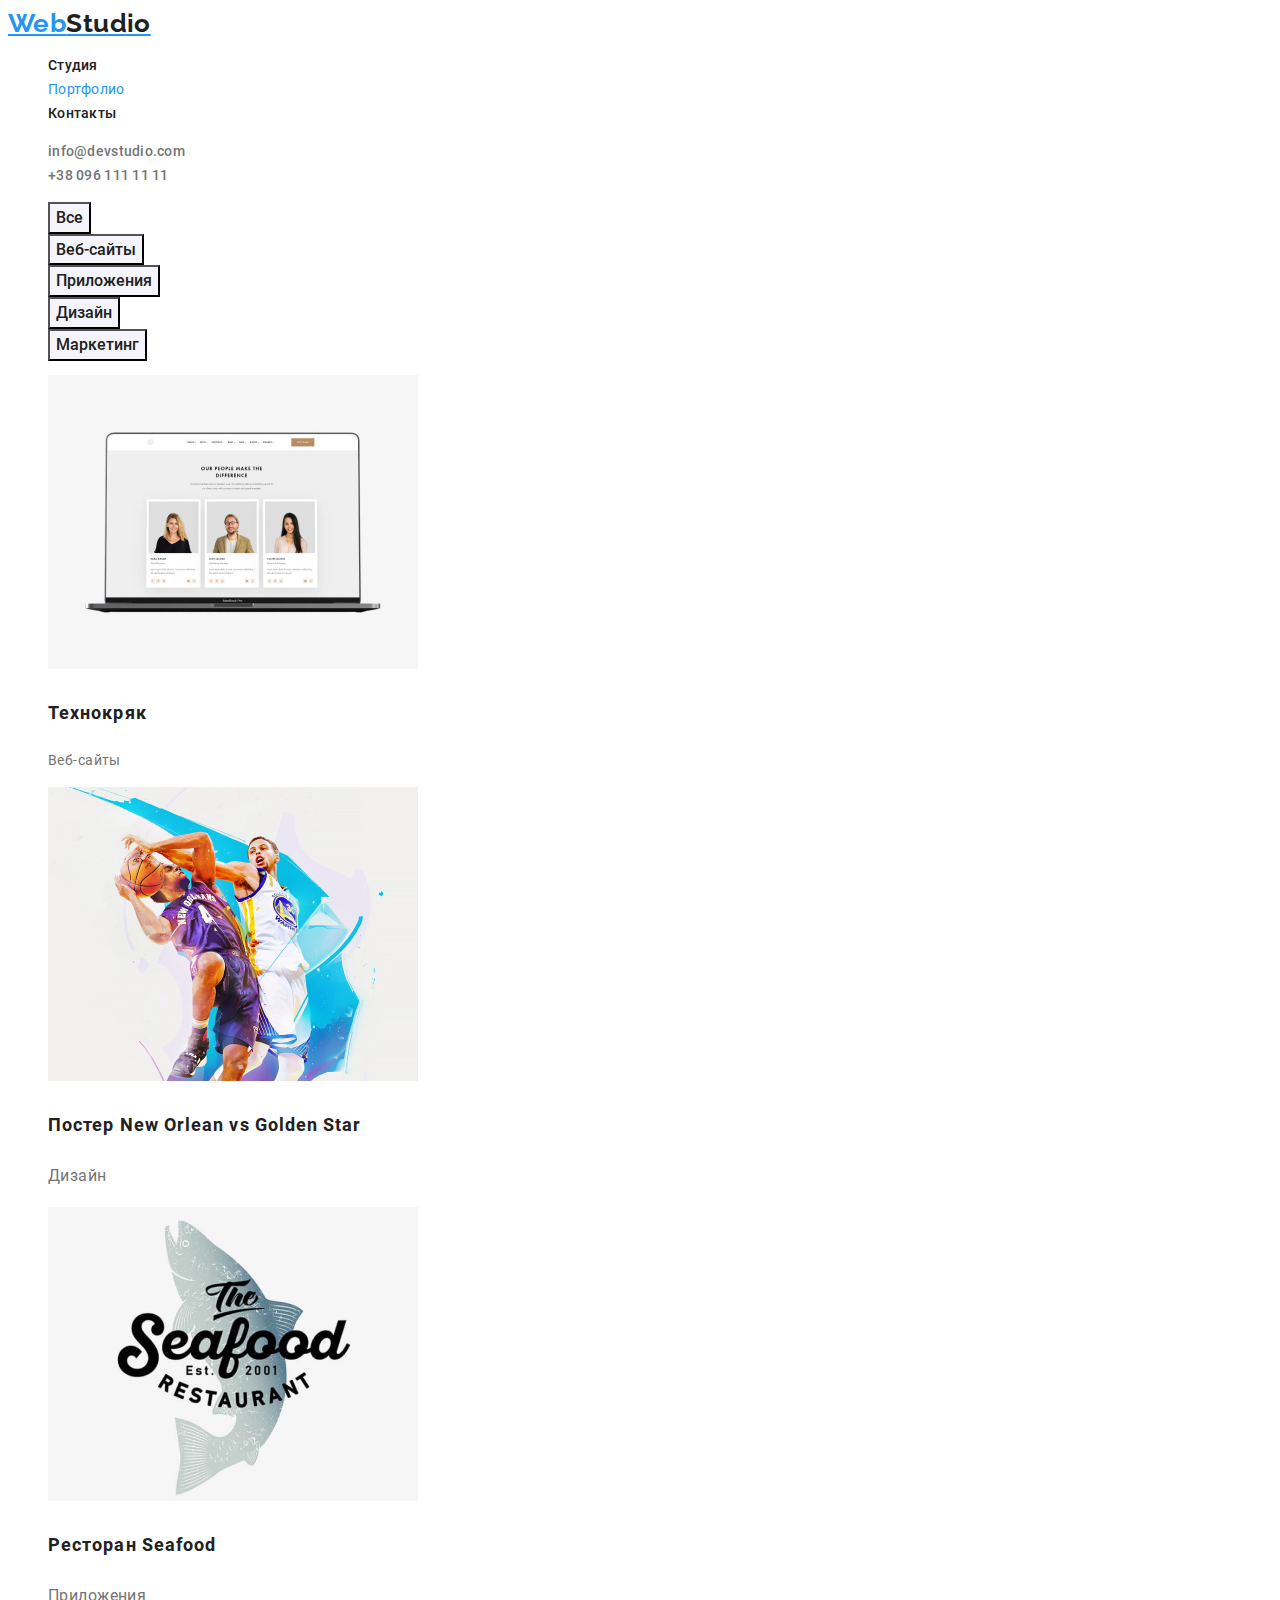
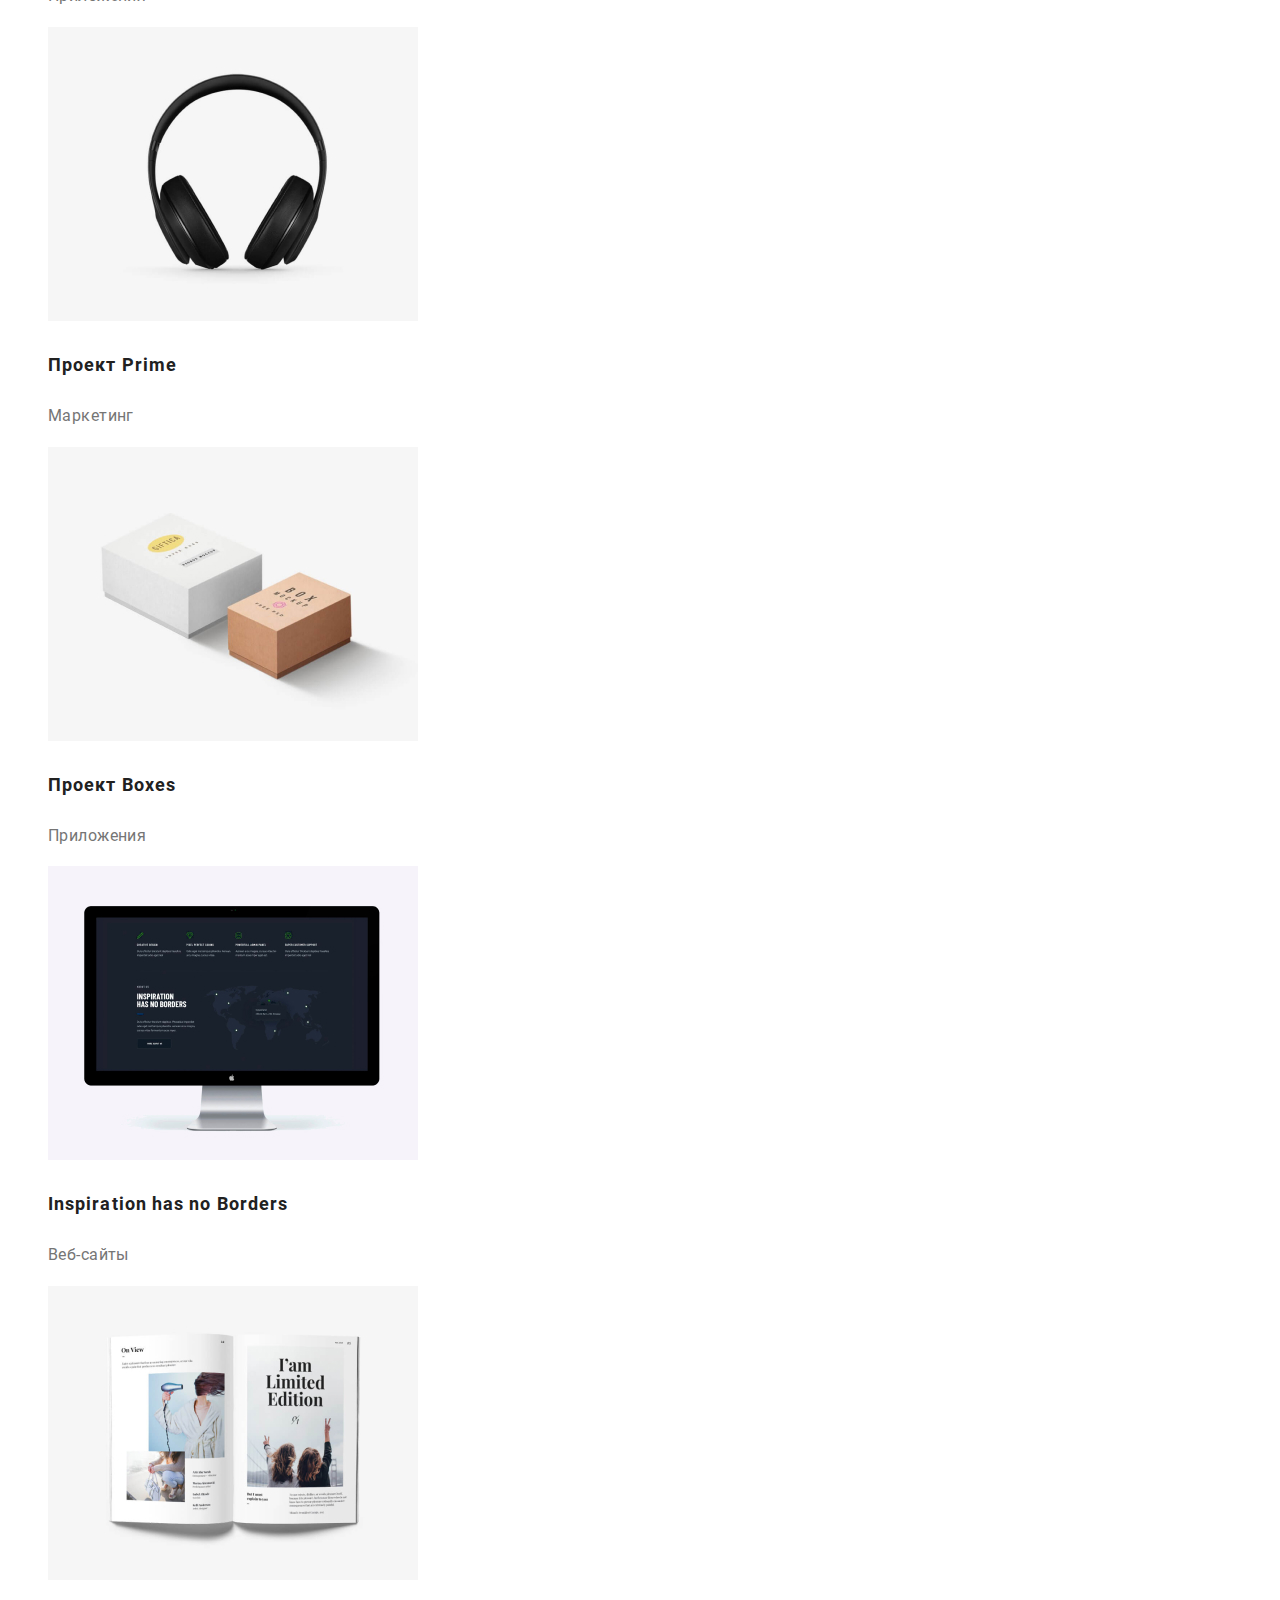
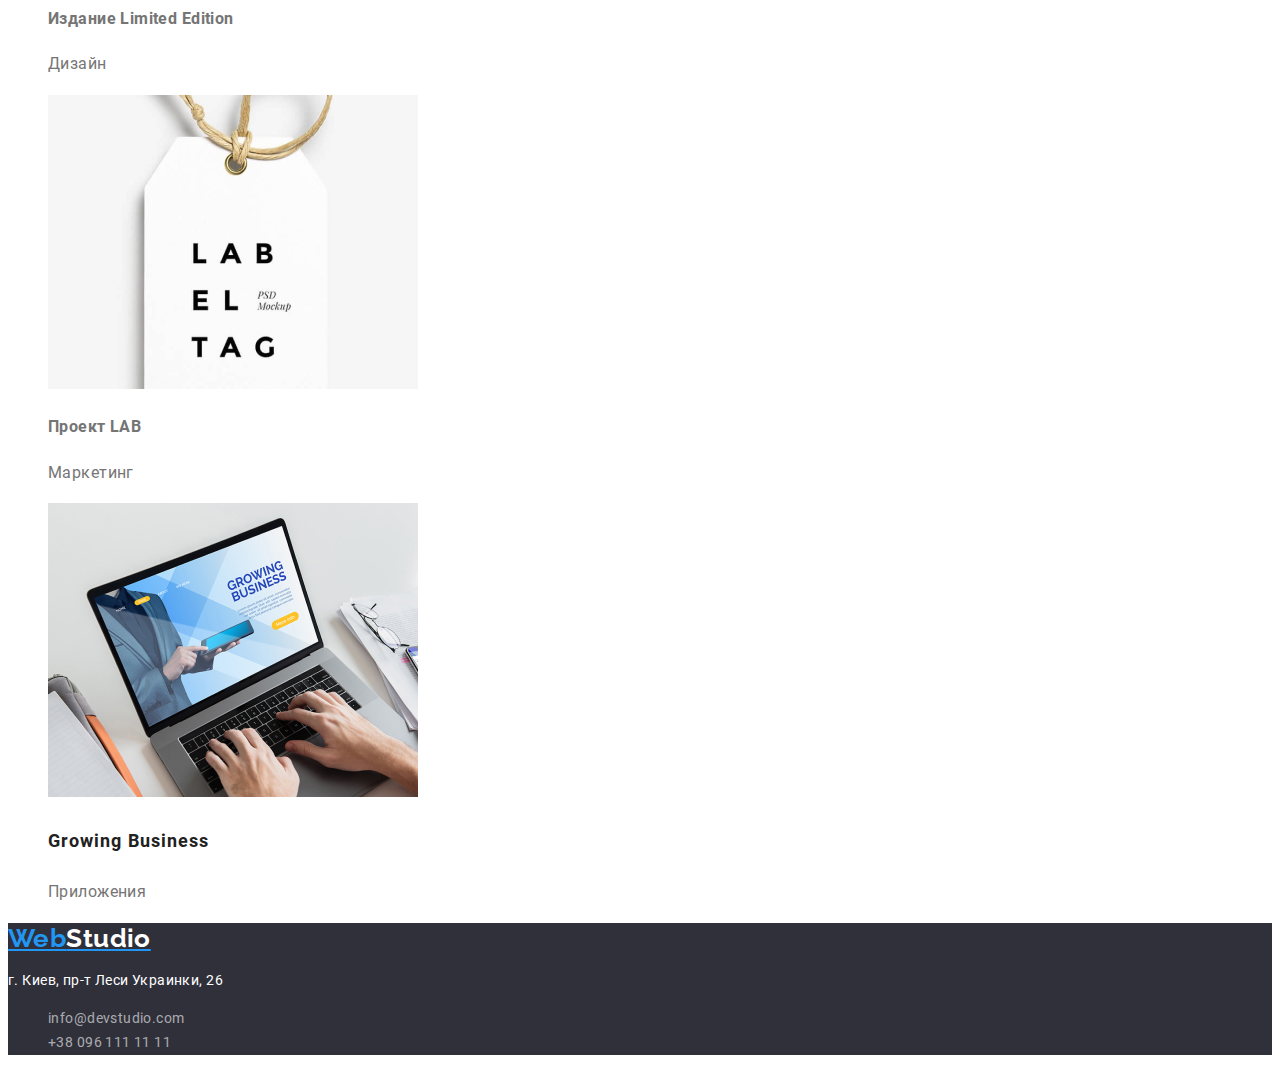
==== commit e871460e: "Исправленные ошибки к ДЗ -2" ====
--- a/portofolio.html
+++ b/portofolio.html
@@ -11,10 +11,10 @@
  <!--Навигация-->
  <header>
     <nav>
-        <a href="/index.html" class="logo-web">Web<span class="logo-studio">Studio</span></a>
+        <a href="index.html" class="logo-web">Web<span class="logo-studio">Studio</span></a>
         <ul class="site-nav">
-            <li class="site-nav-item"><a href="/index.html" class="link site-nav-link">Студия</a></li>
-            <li class="site-nav-item"><a href="/portofolio.html" class="link site-nav-link">Портфолио</a></li>
+            <li class="site-nav-item"><a href="index.html" class="link site-nav-link">Студия</a></li>
+            <li class="site-nav-item"><a href="portofolio.html" class="link site-nav-link-current">Портфолио</a></li>
             <li class="site-nav-item"><a href="#contacts" class="link site-nav-link">Контакты</a></li>
         </ul>
     </nav>   
@@ -24,10 +24,11 @@
         </ul>
 </header>
 
+<main>
 <!--Виды проектов-->
 
-<h1 hidden>Project Types</h1>
-    <section class="project-types">
+<h2 hidden>Project Types</h2>
+    <section>
         <ul class="project-types-list">
             <li ><button class="project-types-button">Все</button></li>
             <li><button class="project-types-button">Веб-сайты</button></li>
@@ -35,63 +36,60 @@
             <li ><button class="project-types-button">Дизайн</button></li>
             <li ><button class="project-types-button">Маркетинг</button></li>
         </ul>
-    </section>
-
 <!--Все Проекты-->
-<h1 hidden> All Projects</h1>
-    <section class="all-projects">
+<h2 hidden> All Projects</h2>
         <ul>
             <li>
-                <img src="/portfolio_img/portfolio-1.jpg" width="370" height="294" alt="Экран компьютера">
-                    <h2 class="project-name">Технокряк</h2>
-                    <p>Веб-сайты</p>
+                <a href="#"><img src="img/portfolio_img/portfolio-1.jpg" width="370" height="294" alt="Экран компьютера"></a>
+                <h3 class="project-name">Технокряк</h3>
+                <p>Веб-сайты</p>
             </li>
             <li>
-                <img src="/portfolio_img/portfolio-2.jpg" width="370" height="294" alt="Баскетболисты">
-                    <h2 class="project-name">Постер New Orlean vs Golden Star</h2>
+                <a href="#"><img src="img/portfolio_img/portfolio-2.jpg" width="370" height="294" alt="Баскетболисты"></a>
+                    <h3 class="project-name">Постер New Orlean vs Golden Star</h3>
                     <p class="project-class">Дизайн</p>
             </li>
             <li>
-                <img src="/portfolio_img/portfolio-3.jpg" width="370" height="294" alt="Лого ресторана">
-                    <h2 class="project-name">Ресторан Seafood</h2>
+                <a href="#"><img src="img/portfolio_img/portfolio-3.jpg" width="370" height="294" alt="Лого ресторана"></a>
+                    <h3 class="project-name">Ресторан Seafood</h3>
                     <p class="project-class">Приложения</p>
             </li>
             <li>
-                <img src="/portfolio_img/portfolio-4.jpg" width="370" height="294" alt="Наушники">
-                    <h2 class="project-name">Проект Prime</h2>
+                <a href="#"><img src="img/portfolio_img/portfolio-4.jpg" width="370" height="294" alt="Наушники"></a>
+                    <h3 class="project-name">Проект Prime</h3>
                     <p class="project-class">Маркетинг</p>
             </li>
             <li>
-                <img src="/portfolio_img/portfolio-5.jpg" width="370" height="294" alt="Коробки">
-                    <h2 class="project-name">Проект Boxes</h2>
+                <a href="#"><img src="img/portfolio_img/portfolio-5.jpg" width="370" height="294" alt="Коробки"></a>
+                    <h3 class="project-name">Проект Boxes</h3>
                     <p class="project-class">Приложения</p>
             </li>
             <li>
-                <img src="/portfolio_img/portfolio-6.jpg" width="370" height="294" alt="Экран монитора">
-                    <h2 class="project-name">Inspiration has no Borders</h2>
+                <a href="#"><img src="img/portfolio_img/portfolio-6.jpg" width="370" height="294" alt="Экран монитора"></a>
+                    <h3 class="project-name">Inspiration has no Borders</h3>
                     <p class="project-class">Веб-сайты</p>
             </li>
             <li>
-                <img src="portfolio_img/portfolio-7.jpg"width="370" height="294"  alt="Газета">
-                    <h2>Издание Limited Edition</h2>
+                <a href="#"><img src="img/portfolio_img/portfolio-7.jpg" width="370" height="294"  alt="Газета"></a>
+                    <h3>Издание Limited Edition</h3>
                     <p class="project-class">Дизайн</p>
             </li>
             <li>
-                <img src="/portfolio_img/portfolio-8.jpg" width="370" height="294" alt="Этикетка">
-                    <h2>Проект LAB</h2>
+                <a href="#"><img src="img/portfolio_img/portfolio-8.jpg" width="370" height="294" alt="Этикетка"></a>
+                    <h3>Проект LAB</h3>
                     <p class="project-class">Маркетинг</p>
             </li>
             <li>
-                <img src="/portfolio_img/portfolio-9.jpg" alt="Ноутбук">
-                    <h2 class="project-name">Growing Business</h2>
+                <a href="#"><img src="img/portfolio_img/portfolio-9.jpg" alt="Ноутбук"></a>
+                    <h3 class="project-name">Growing Business</h3>
                     <p class="project-class">Приложения</p>
             </li>
         </ul>
     </section>
-    
+</main>   
 <!--Подвал страницы-->
 <footer>
-    <a class="logo-web" href="/index.html">Web<span class="logo-footer">Studio</span></a>
+    <a class="logo-web" href="index.html">Web<span class="logo-footer">Studio</span></a>
     
 <!--Контакты и адрес-->
     <address id="contacts">
--- a/css/style.css
+++ b/css/style.css
@@ -98,7 +98,8 @@
     font-weight: bold;
     font-size: 26px;
     line-height: 1.19;
-    color: var(--accent-color);    
+    color: var(--accent-color); 
+    list-style: none;   
 }
 
 .logo-studio{
@@ -117,7 +118,9 @@
     letter-spacing: 0.02em;
     color: var(--black);
 }
-
+.site-nav-link-current {
+    color: var(--accent-color);
+}
     /*contacts*/
 
 .site-contacts-link {
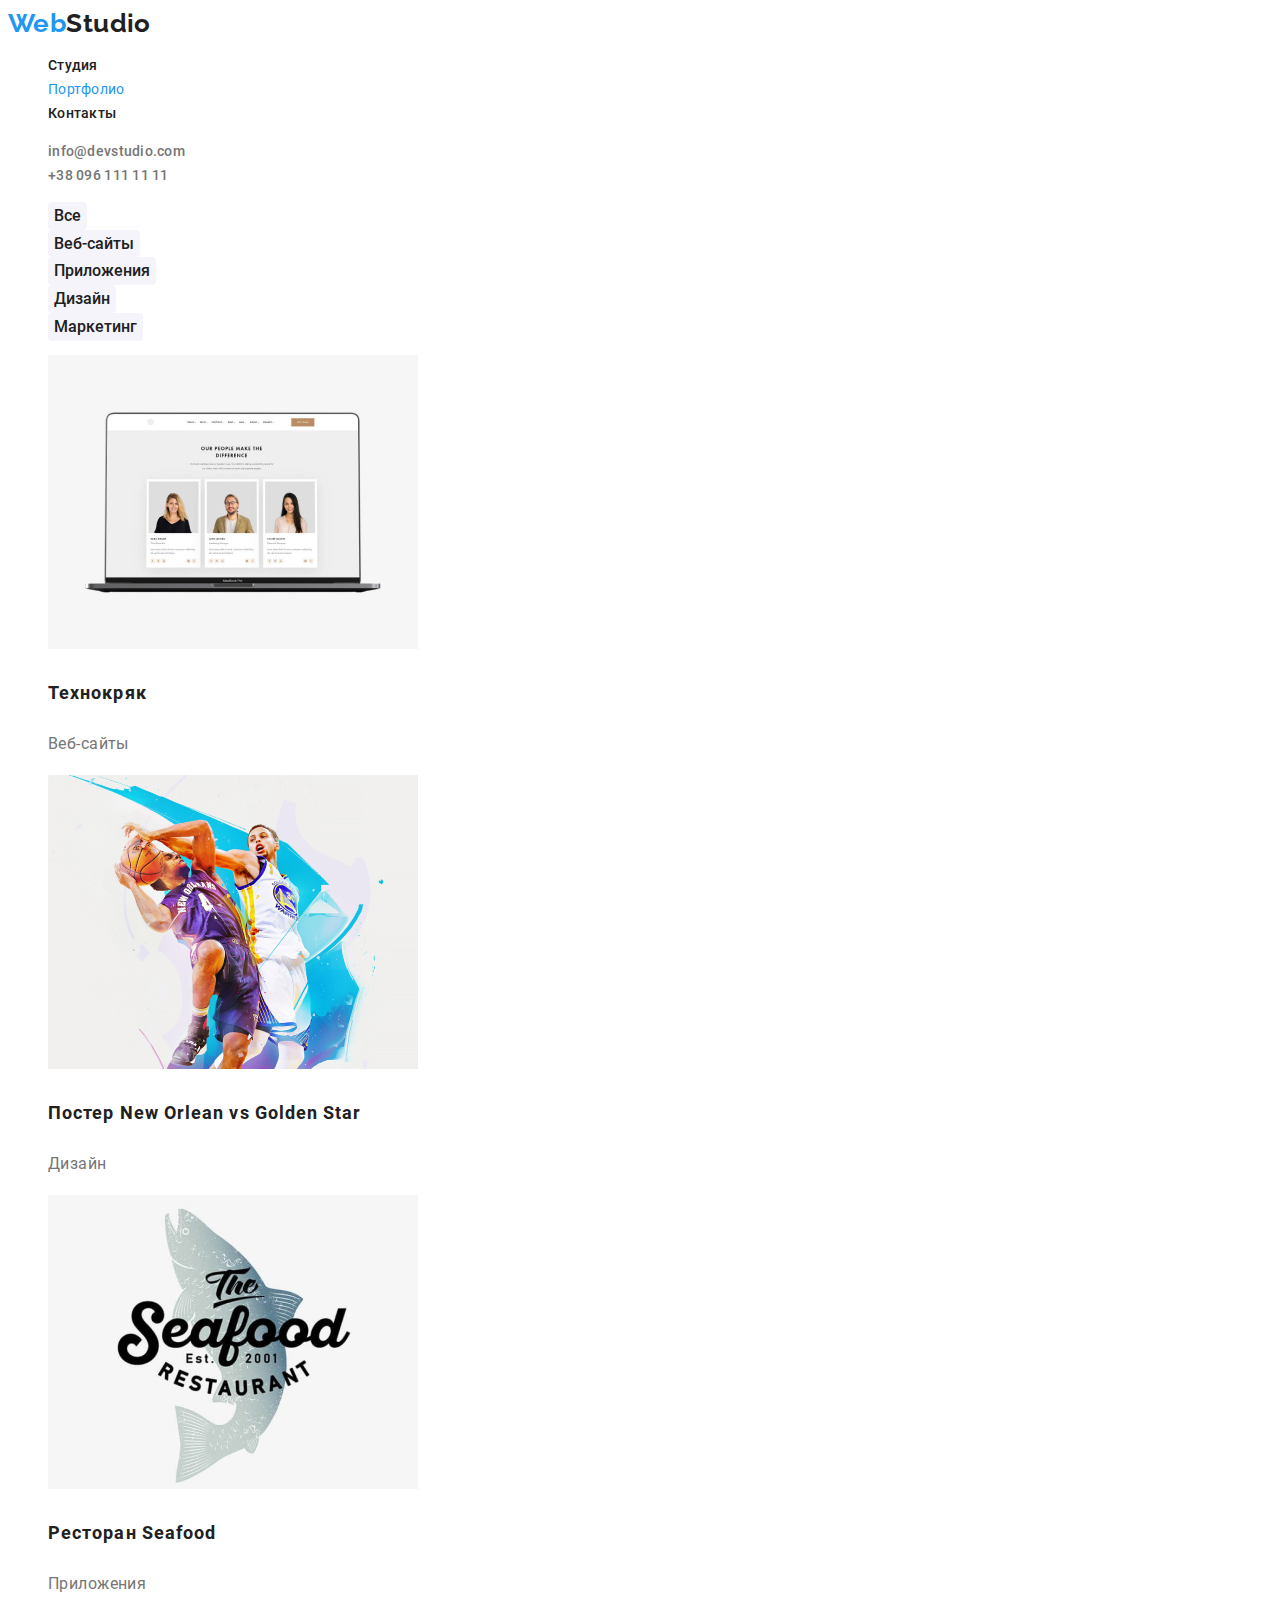
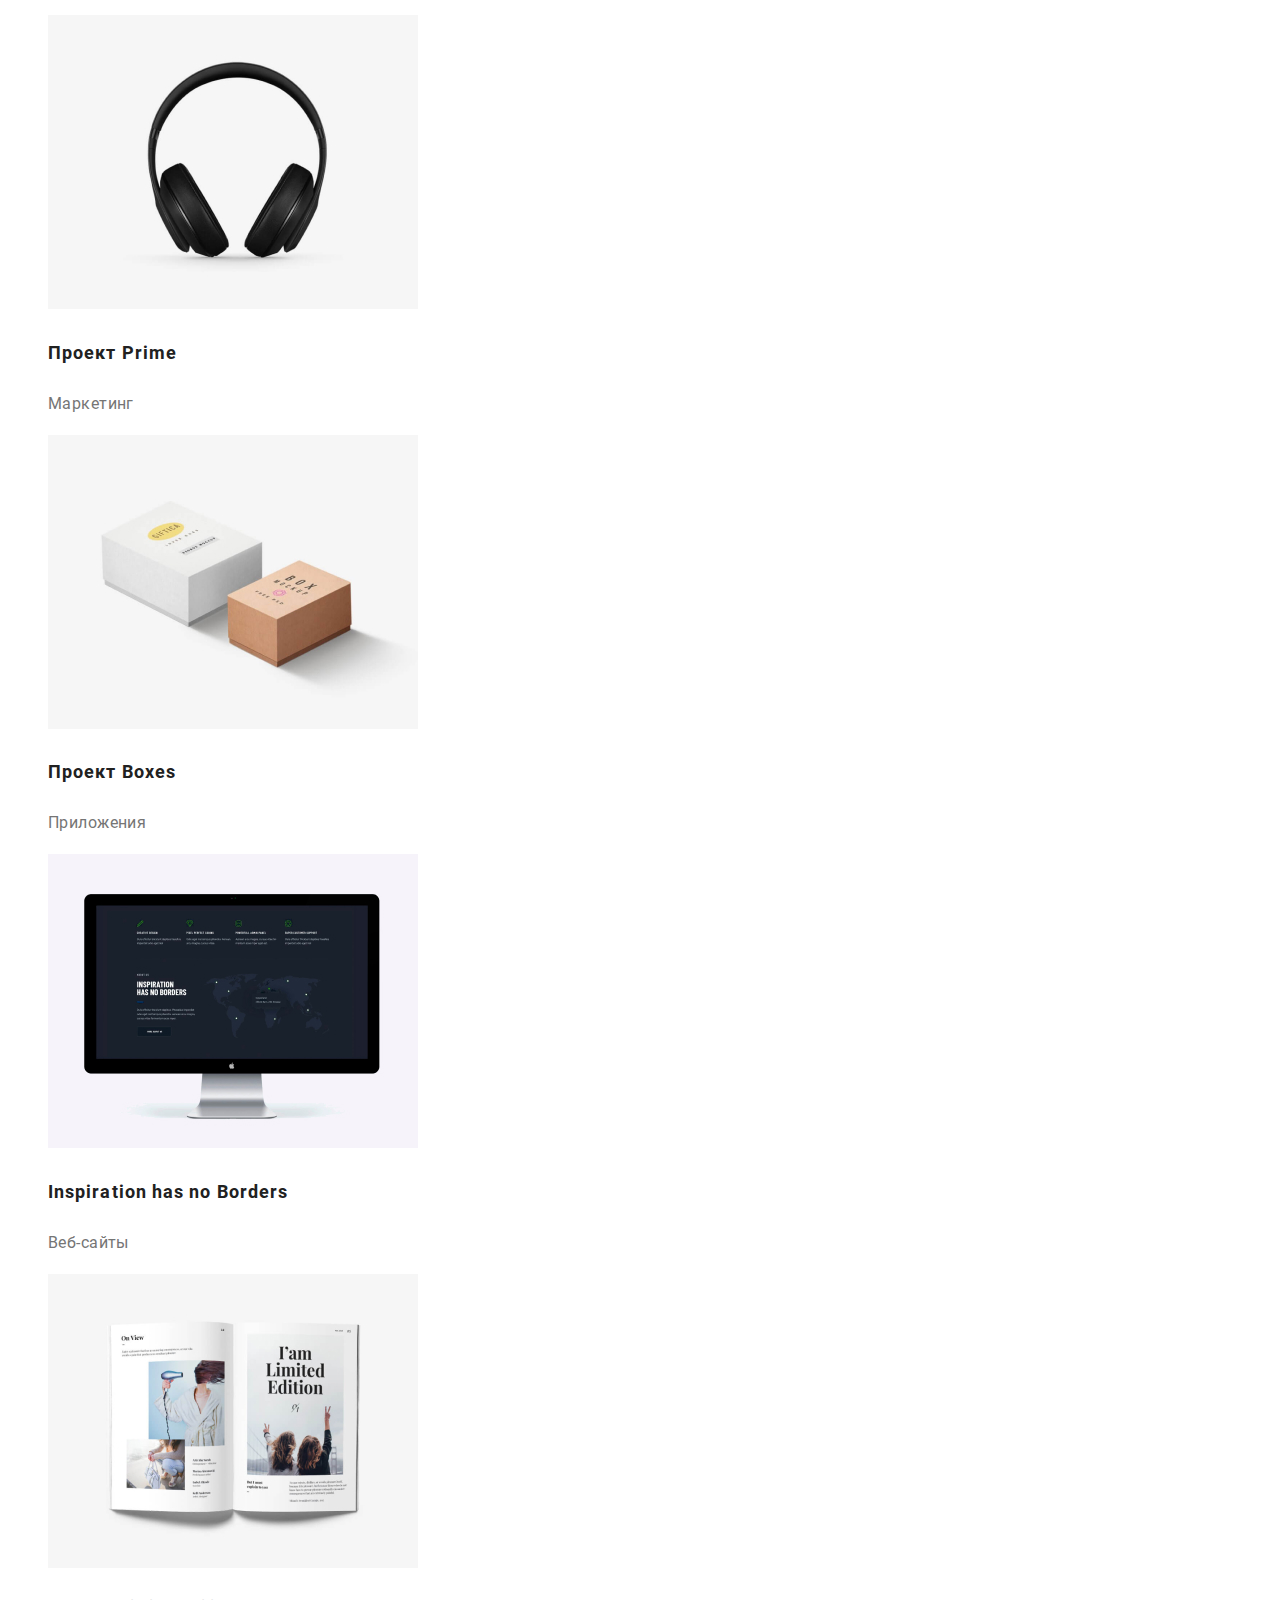
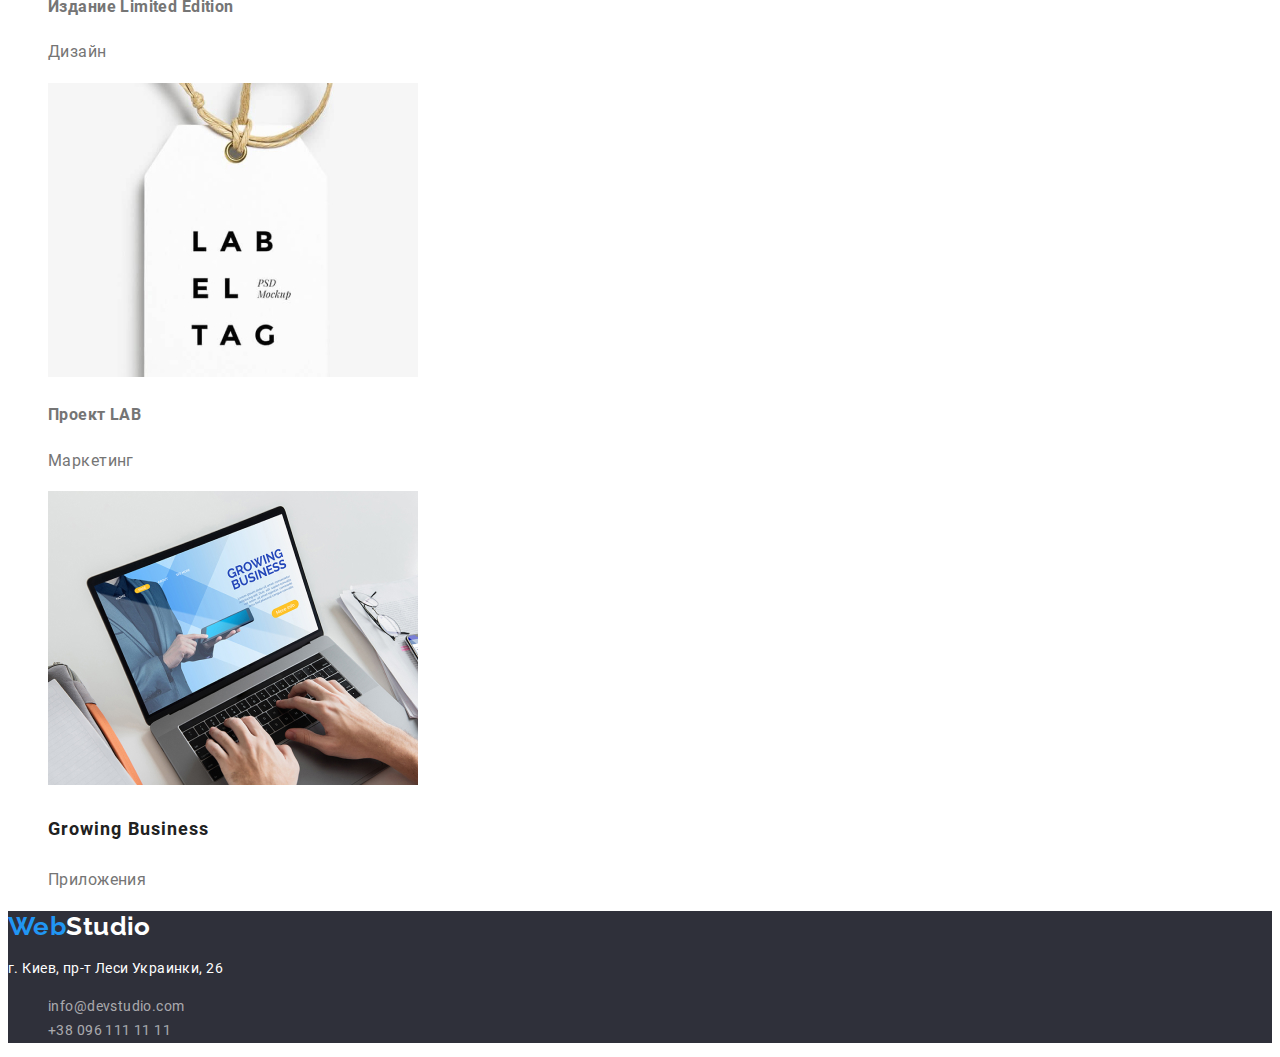
==== commit ce9bcbcd: "Корректировка кнопок на странице Портфолио" ====
--- a/portofolio.html
+++ b/portofolio.html
@@ -42,7 +42,7 @@
             <li>
                 <a href="#"><img src="img/portfolio_img/portfolio-1.jpg" width="370" height="294" alt="Экран компьютера"></a>
                 <h3 class="project-name">Технокряк</h3>
-                <p>Веб-сайты</p>
+                <p class="project-class">Веб-сайты</p>
             </li>
             <li>
                 <a href="#"><img src="img/portfolio_img/portfolio-2.jpg" width="370" height="294" alt="Баскетболисты"></a>
--- a/css/style.css
+++ b/css/style.css
@@ -99,7 +99,8 @@
     font-size: 26px;
     line-height: 1.19;
     color: var(--accent-color); 
-    list-style: none;   
+    list-style: none;  
+    text-decoration: none; 
 }
 
 .logo-studio{
@@ -149,6 +150,7 @@
 }
     
 .hero-button{
+    font-family: "Roboto", sans-serif;
     color: var(--white);
     background-color: var(--accent-color);
     text-decoration: none;
@@ -160,6 +162,8 @@
     align-items: center;
     text-align: center;
     letter-spacing: 0.06em;
+    border-radius: 4px;
+    border:none;
 }
 
 .hero,
@@ -216,6 +220,8 @@
     color:var(--black);
 /* button project types bg */
    background-color: var(--grey-bg);
+   border-radius: 4px;
+   border:none;
 }
 
 .project-types-button:hover,
